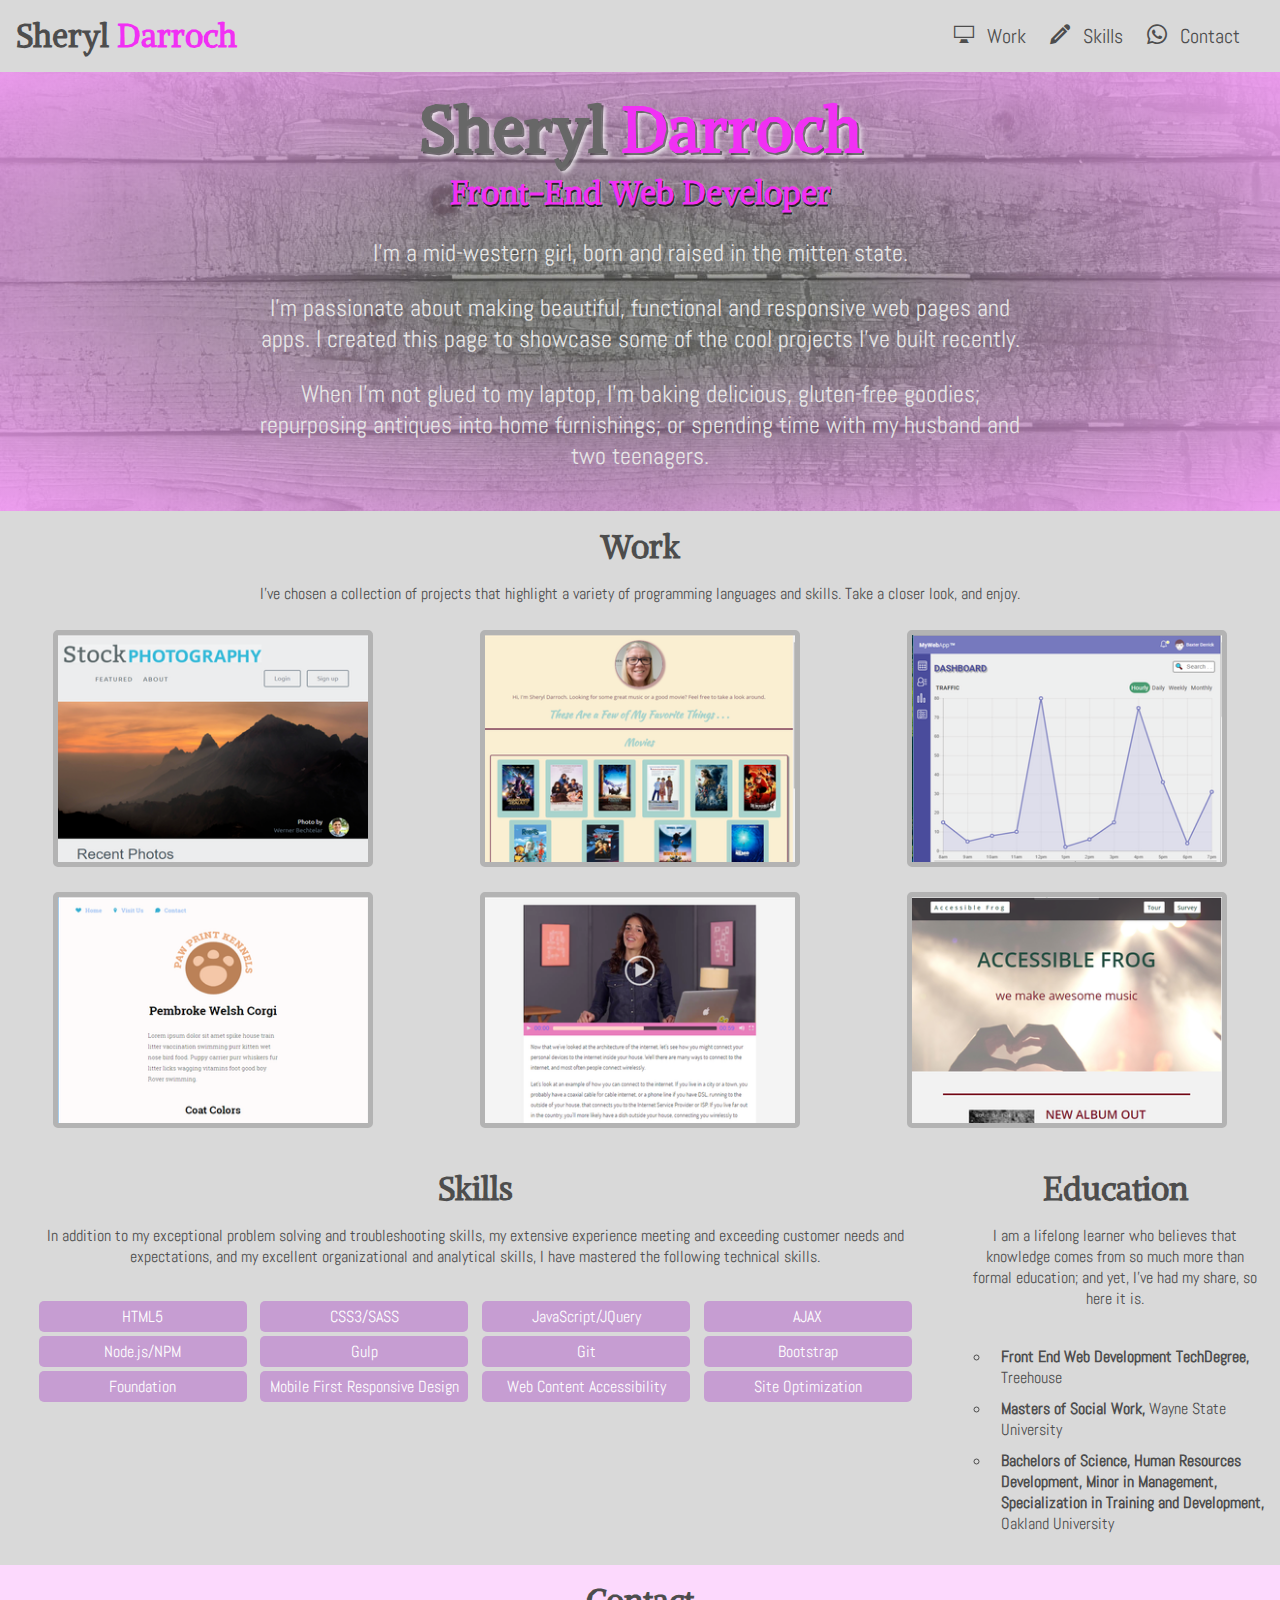
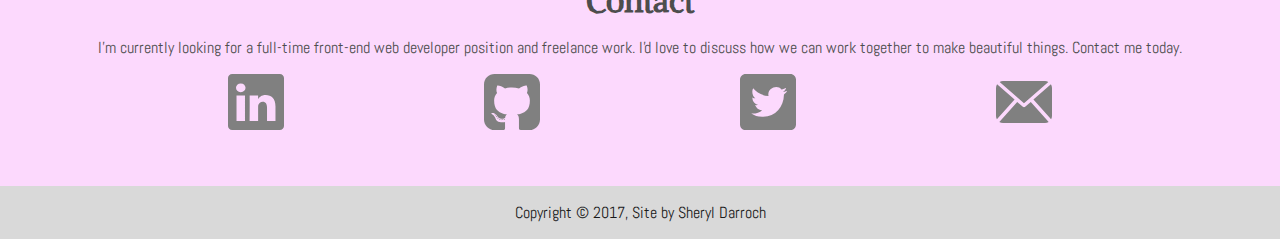
==== index.html @ 1d780e97 "initial commit" ====
<!DOCTYPE html>
<html lang="en">
	<head>
		<meta charset="UTF-8">
		<meta name="viewport" content="width=device-width, initial-scale=1, maximum-scale=1">
		<title>SherylDarroch | Portfolio</title>
		<link href="https://fonts.googleapis.com/css?family=Abel|Alike+Angular" rel="stylesheet">
		<link rel="stylesheet" href="css/application.css">
	</head>

	<body>
		<nav class="nav-main flex">
				<h1 class="logo">Sheryl <b>Darroch</b></h1>
				<div class="nav-icon" id="nav-icon">
					<div class="nav-icon-line"></div>
					<div class="nav-icon-line"></div>
					<div class="nav-icon-line"></div>
				</div>
				<ul class="nav-drop" id="nav-drop">
					<li>
						<span aria-hidden="true" data-icon="&#xe956;" class="icon icon-work"></span>
						<a href="#work">Work</a>
					</li>
					<li>
						<span aria-hidden="true" data-icon="&#xe905;" class="icon icon-skills"></span>		
						<a href="#skills">Skills</a>
					</li>
					<li>
						<span aria-hidden="true" data-icon="&#xea93;" class="icon icon-contact"></span>				
						<a href="#contact">Contact</a>
					</li>
				</ul>
				<ul class="nav-menu flex">
					<li>
						<span aria-hidden="true" data-icon="&#xe956;" class="icon icon-work"></span>
						<a href="#work">Work</a>
					</li>
					<li>
						<span aria-hidden="true" data-icon="&#xe905;" class="icon icon-skills"></span>		
						<a href="#skills">Skills</a>
					</li>
					<li>
						<span aria-hidden="true" data-icon="&#xea93;" class="icon icon-contact"></span>				
						<a href="#contact">Contact</a>
					</li>
				</ul>
		</nav>
	
		<div class="hero">
			<h1 class="logo logo-hero">Sheryl <b>Darroch</b></h1>
			<span>Front-End Web Developer</span>
			<div class="hero-desc">
				<p>I'm a mid-western girl, born and raised in the mitten state.</p>
				<p>I'm passionate about making beautiful, functional and responsive web pages and apps. I created this page to showcase some of the cool projects I've built recently.</p>
				<p>When I'm not glued to my laptop, I'm baking delicious, gluten-free goodies; repurposing antiques into home furnishings; or spending time with my husband and two teenagers.</p>
			</div>
			</div>
		
		<div class="container gallery">
			<h1 class="title" id="work">Work</h1>
			<span class="sub-heading">I've chosen a collection of projects that highlight a variety of programming languages and skills. Take a closer look, and enjoy.</span>
			<div class="gallery-grid flex">
				<div class="column">
					<img src="img/siteopt_sm.png" alt="Screen shot of site optimization web site">
					<div class="overlay" data-index="0">
						<h3>Site Optimization</h3>
						<span>HTML5, CSS3, JavaScript, JQuery, SASS, Node.js, GULP, Sprite Images, SVGs</span>
						<p>Learn more &#10095;</p>
					</div>
					<div class="overlay2">
						<span class="overlay-close">&times;</span>
						<h3 class="overlay-title">Site Optimization</h3>
						<p class="overlay-desc">Optimized an existing web site to improve its speed and performance. Reduced http requests from 44 to 17 and file size from over 3MB to less than 1MB, while maintaining the integrity of the design and functionality.</p>
						<a class="overlay-link" href="https://sheryldarroch.github.io/site-optimization/" target="_blank">See it in action &#10095;</a>
						<a class="overlay-link" href="https://github.com/sheryldarroch/site-optimization" target="_blank">Checkout the code &#10095;</a>
					</div>
				</div>
		
				<div class="column">
					<img src="img/apiproj_sm.png" alt="Screen shot of public API gallery web site">
					<div class="overlay" data-index="1">
						<h3>Gallery From Public APIs</h3>
						<span>HTML5, CSS3, JavaScript and JQuery, AJAX</span>
						<p>Learn more &#10095;</p>						
					</div>
					<div class="overlay2" id="APIOverlay">
						<span class="overlay-close">&times;</span>
						<h3 class="overlay-title">Gallery From Public APIs</h3>
						<p class="overlay-desc">Using JavaScript and JQuery programming and AJAX, created a gallery of information and images using two separate public APIs.</p>
						<a class="overlay-link" href="https://sheryldarroch.github.io/Public-API-Gallery-Project/" target="_blank">See it in action &#10095;</a>
						<a class="overlay-link" href="https://github.com/sheryldarroch/Public-API-Gallery-Project" target="_blank">Checkout the code &#10095;</a>
					</div>					
				</div>
		
				<div class="column">
					<img src="img/webapp_sm.png" alt="Screen shot of web app dashboard web site">
					<div class="overlay" data-index="2">
						<h3>Web App Dashboard</h3>
						<span>HTML5, CSS3, JavaScript, JQuery, SVGs, HTML Forms, LocalStorage</span>
						<p>Learn more &#10095;</p>							
					</div>	
					<div class="overlay2">
						<span class="overlay-close">&times;</span>
						<h3 class="overlay-title">Web App Dashboard</h3>
						<p class="overlay-desc">Took a mockup and created an interactive, responsive web app dashboard with JavaScript-driven charts and graphs. It also includes tables and other user interface components that promote interactivity and usability.</p>
						<a class="overlay-link" href="https://sheryldarroch.github.io/Web-App-Project/" target="_blank">See it in action &#10095;</a>
						<a class="overlay-link" href="https://github.com/sheryldarroch/Web-App-Project" target="_blank">Checkout the code &#10095;</a>
					</div>
					</div>
		
				<div class="column">
					<img src="img/svgsite_sm.png" alt="Screen shot of SVG graphics web site">
					<div class="overlay" data-index="3">
						<h3>SVG Graphics</h3>
						<span>HTML5, CSS3, SVGs</span>
						<p>Learn more &#10095;</p>							
					</div>
					<div class="overlay2">
						<span class="overlay-close">&times;</span>
						<h3 class="overlay-title">SVG Graphics</h3>
						<p class="overlay-desc">Modernized the UI of a web page by replacing images with SVG graphics. Styled SVGs to be responsive, changed their colors to compliment the content, and added CSS transitions to add animation.</p>
						<a class="overlay-link" href="https://sheryldarroch.github.io/SVG-Site-Update-Project/" target="_blank">See it in action &#10095;</a>
						<a class="overlay-link" href="https://github.com/sheryldarroch/SVG-Site-Update-Project" target="_blank">Checkout the code &#10095;</a>
					</div>
					</div>

				<div class="column">
					<img src="img/intvid_sm.png" alt="Screen shot of interactive video player web site">
					<div class="overlay" data-index="4">
						<h3>Interactive Video Player</h3>
						<span>HTML5, CSS3, JavaScript, HTML5 Video Player</span>
						<p>Learn more &#10095;</p>						
					</div>
					<div class="overlay2">
						<span class="overlay-close">&times;</span>
						<h3 class="overlay-title">Interactive Video Player</h3>
						<p class="overlay-desc">Built an interactive video play that synchronizes the video and the transcript. The transcript highlights as the video progresses; and when the user clicks on the transcript, the video switches to the corresponding time.</p>
						<a class="overlay-link" href="https://sheryldarroch.github.io/Interactive-Video-Player-Project/" target="_blank">See it in action &#10095;</a>
						<a class="overlay-link" href="https://github.com/sheryldarroch/Interactive-Video-Player-Project" target="_blank">Checkout the code &#10095;</a>
					</div>
					</div>
			
				<div class="column">
					<img src="img/access_sm.png" alt="Screen shot of accessiblity refactor web site">
					<div class="overlay" data-index="5">
						<h3>Accessibility Refactor</h3>
						<span>HTML5, CSS3, Web Content Accessibility Guidelines (WCAG) 2.0</span>
						<p>Learn more &#10095;</p>						
					</div>
					<div class="overlay2">
						<span class="overlay-close">&times;</span>
						<h3 class="overlay-title">Accessibility Refactor</h3>
						<p class="overlay-desc">Modified an existing website to improve the site's accessibility for users following WCAG 2.0 guidelines, including Aria Landmark Roles, color contrast, and tags/labels that optimize functionality for screen readers.</p>
						<a class="overlay-link" href="https://sheryldarroch.github.io/Accessibility-Refactor-Project/" target="_blank">See it in action &#10095;</a>
						<a class="overlay-link" href="https://github.com/sheryldarroch/Accessibility-Refactor-Project" target="_blank">Checkout the code &#10095;</a>
					</div>
					</div>
			</div>  <!-- end .gallery-grid -->
		</div> <!-- end .gallery -->
		
		<div class="details flex">
			<div class="container skills">
				<h1 class="title" id="skills">Skills</h1>
				<span class="sub-heading">In addition to my exceptional problem solving and troubleshooting skills, my extensive experience meeting and exceeding customer needs and expectations, and my excellent organizational and analytical skills, I have mastered the following technical skills.</span>
				<ul class="skills-list flex">
					<li>HTML5</li>
					<li>CSS3/SASS</li>
					<li>JavaScript/JQuery</li>
					<li>AJAX</li>
					<li>Node.js/NPM</li>
					<li>Gulp</li>
					<li>Git</li>
					<li>Bootstrap</li>
					<li>Foundation</li>
					<li>Mobile First Responsive Design</li>
					<li>Web Content Accessibility</li>
					<li>Site Optimization</li>
					</ul>
			</div>
			<div class="container education">
				<h1 class="title">Education</h1>
				<span class="sub-heading">I am a lifelong learner who believes that knowledge comes from so much more than formal education; and yet, I've had my share, so here it is.</span>
				<ul class="ed-list">
					<li><strong>Front End Web Development TechDegree,</strong> Treehouse</li>
					<li><strong>Masters of Social Work,</strong> Wayne State University</li>
					<li><strong>Bachelors of Science, Human Resources Development, Minor in Management, Specialization in Training and Development,</strong> Oakland University</li>
				</ul>
			</div>
		</div>
		<div class="container contact">
			<h1 class="title" id="contact">Contact</h1>
			<span class="sub-heading">I'm currently looking for a full-time front-end web developer position and freelance work. I'd love to discuss how we can work together to make beautiful things. Contact me today.</span>
			<ul class="contact-list flex">
					<li>
						<svg class="social-icon" xmlns="http://www.w3.org/2000/svg" xmlns:xlink="http://www.w3.org/1999/xlink" version="1.1" id="Capa_0" x="0px" y="0px" viewBox="0 0 430.117 430.118" style="enable-background:new 0 0 430.117 430.118;" xml:space="preserve">
							<g>
								<path id="LinkedIn__x28_alt_x29_" d="M398.355,0H31.782C14.229,0,0.002,13.793,0.002,30.817v368.471   c0,17.025,14.232,30.83,31.78,30.83h366.573c17.549,0,31.76-13.814,31.76-30.83V30.817C430.115,13.798,415.904,0,398.355,0z    M130.4,360.038H65.413V165.845H130.4V360.038z M97.913,139.315h-0.437c-21.793,0-35.92-14.904-35.92-33.563   c0-19.035,14.542-33.535,36.767-33.535c22.227,0,35.899,14.496,36.331,33.535C134.654,124.415,120.555,139.315,97.913,139.315z    M364.659,360.038h-64.966V256.138c0-26.107-9.413-43.921-32.907-43.921c-17.973,0-28.642,12.018-33.327,23.621   c-1.736,4.144-2.166,9.94-2.166,15.728v108.468h-64.954c0,0,0.85-175.979,0-194.192h64.964v27.531   c8.624-13.229,24.035-32.1,58.534-32.1c42.76,0,74.822,27.739,74.822,87.414V360.038z M230.883,193.99   c0.111-0.182,0.266-0.401,0.42-0.614v0.614H230.883z" fill="#808080"/>
							</g>
							<g>
							</g>
							<g>
							</g>
							<g>
							</g>
							<g>
							</g>
							<g>
							</g>
							<g>
							</g>
							<g>
							</g>
							<g>
							</g>
							<g>
							</g>
							<g>
							</g>
							<g>
							</g>
							<g>
							</g>
							<g>
							</g>
							<g>
							</g>
							<g>
							</g>
						</svg>
						<p class="social social-linkedin"><a href="http://linkedin.com/in/sheryl-darroch-18a90447/">linkedin.com/in/sheryl-darroch</a></p>
					</li>
					<li>
						<svg  class="social-icon" xmlns="http://www.w3.org/2000/svg" xmlns:xlink="http://www.w3.org/1999/xlink" version="1.1" id="Capa_1" x="0px" y="0px" viewBox="0 0 438.536 438.536" style="enable-background:new 0 0 438.536 438.536;" xml:space="preserve">
							<g>
								<g>
									<path d="M158.173,352.599c-3.049,0.568-4.381,1.999-3.999,4.281c0.38,2.283,2.093,3.046,5.138,2.283    c3.049-0.76,4.38-2.095,3.997-3.997C162.931,353.074,161.218,352.216,158.173,352.599z" fill="#808080"/>
									<path d="M141.898,354.885c-3.046,0-4.568,1.041-4.568,3.139c0,2.474,1.619,3.518,4.853,3.138c3.046,0,4.57-1.047,4.57-3.138    C146.753,355.553,145.134,354.502,141.898,354.885z" fill="#808080"/>
									<path d="M119.629,354.022c-0.76,2.095,0.478,3.519,3.711,4.284c2.855,1.137,4.664,0.568,5.424-1.714    c0.572-2.091-0.666-3.61-3.711-4.568C122.197,351.265,120.39,351.922,119.629,354.022z" fill="#808080"/>
									<path d="M414.41,24.123C398.326,8.042,378.964,0,356.309,0H82.225C59.577,0,40.208,8.042,24.123,24.123    C8.042,40.207,0,59.576,0,82.225v274.088c0,22.65,8.042,42.017,24.123,58.098c16.084,16.084,35.454,24.126,58.102,24.126h63.953    c4.184,0,7.327-0.144,9.42-0.424c2.092-0.288,4.184-1.526,6.279-3.717c2.096-2.187,3.14-5.376,3.14-9.562    c0-0.568-0.05-7.046-0.144-19.417c-0.097-12.375-0.144-22.176-0.144-29.41l-6.567,1.143c-4.187,0.76-9.469,1.095-15.846,0.999    c-6.374-0.096-12.99-0.76-19.841-1.998c-6.855-1.239-13.229-4.093-19.13-8.562c-5.898-4.477-10.085-10.328-12.56-17.559    l-2.856-6.571c-1.903-4.373-4.899-9.229-8.992-14.554c-4.093-5.332-8.232-8.949-12.419-10.852l-1.999-1.428    c-1.331-0.951-2.568-2.098-3.711-3.429c-1.141-1.335-1.997-2.669-2.568-3.997c-0.571-1.335-0.097-2.43,1.427-3.289    c1.524-0.855,4.281-1.279,8.28-1.279l5.708,0.855c3.808,0.76,8.516,3.042,14.134,6.851c5.614,3.806,10.229,8.754,13.846,14.843    c4.38,7.806,9.657,13.75,15.846,17.843c6.184,4.097,12.419,6.143,18.699,6.143s11.704-0.476,16.274-1.424    c4.565-0.954,8.848-2.385,12.847-4.288c1.713-12.751,6.377-22.559,13.988-29.41c-10.848-1.143-20.602-2.854-29.265-5.14    c-8.658-2.286-17.605-5.995-26.835-11.136c-9.234-5.14-16.894-11.512-22.985-19.13c-6.09-7.618-11.088-17.61-14.987-29.978    c-3.901-12.375-5.852-26.652-5.852-42.829c0-23.029,7.521-42.637,22.557-58.814c-7.044-17.32-6.379-36.732,1.997-58.242    c5.52-1.714,13.706-0.428,24.554,3.855c10.85,4.286,18.794,7.951,23.84,10.992c5.046,3.042,9.089,5.614,12.135,7.71    c17.705-4.949,35.976-7.423,54.818-7.423c18.841,0,37.115,2.474,54.821,7.423l10.849-6.852c7.426-4.57,16.18-8.757,26.269-12.562    c10.088-3.806,17.795-4.854,23.127-3.14c8.562,21.51,9.328,40.922,2.279,58.241c15.036,16.179,22.559,35.786,22.559,58.815    c0,16.18-1.951,30.505-5.852,42.969c-3.898,12.467-8.939,22.463-15.13,29.981c-6.184,7.519-13.894,13.843-23.124,18.986    c-9.232,5.137-18.178,8.853-26.84,11.132c-8.661,2.286-18.414,4.004-29.263,5.147c9.891,8.562,14.839,22.072,14.839,40.538v68.238    c0,3.237,0.472,5.852,1.424,7.851c0.958,1.998,2.478,3.374,4.571,4.141c2.102,0.76,3.949,1.235,5.571,1.424    c1.622,0.191,3.949,0.287,6.995,0.287h63.953c22.648,0,42.018-8.042,58.095-24.126c16.084-16.084,24.126-35.454,24.126-58.102    V82.225C438.533,59.576,430.491,40.204,414.41,24.123z" fill="#808080"/>
									<path d="M86.793,319.195c-1.331,0.948-1.141,2.471,0.572,4.565c1.906,1.902,3.427,2.189,4.57,0.855    c1.331-0.948,1.141-2.471-0.575-4.569C89.458,318.336,87.936,318.049,86.793,319.195z" fill="#808080"/>
									<path d="M77.374,312.057c-0.57,1.335,0.096,2.478,1.999,3.426c1.521,0.955,2.762,0.767,3.711-0.568    c0.57-1.335-0.096-2.478-1.999-3.433C79.182,310.91,77.945,311.102,77.374,312.057z" fill="#808080"/>
									<path d="M95.646,330.331c-1.715,0.948-1.715,2.666,0,5.137c1.713,2.478,3.328,3.142,4.853,1.998c1.714-1.334,1.714-3.142,0-5.427    C98.978,329.571,97.359,328.993,95.646,330.331z" fill="#808080"/>
									<path d="M105.641,343.174c-1.714,1.526-1.336,3.327,1.142,5.428c2.281,2.279,4.185,2.566,5.708,0.849    c1.524-1.519,1.143-3.326-1.142-5.42C109.068,341.751,107.164,341.463,105.641,343.174z" fill="#808080"/>
								</g>
							</g>
							<g>
							</g>
							<g>
							</g>
							<g>
							</g>
							<g>
							</g>
							<g>
							</g>
							<g>
							</g>
							<g>
							</g>
							<g>
							</g>
							<g>
							</g>
							<g>
							</g>
							<g>
							</g>
							<g>
							</g>
							<g>
							</g>
							<g>
							</g>
							<g>
							</g>
						</svg>
						<p class="social social-github"><a href="http://github.com/sheryldarroch">github.com/sheryldarroch</a></p>
					</li>
					<li>
						<svg class="social-icon" xmlns="http://www.w3.org/2000/svg" xmlns:xlink="http://www.w3.org/1999/xlink" version="1.1" id="Capa_2" x="0px" y="0px" viewBox="0 0 510 510" style="enable-background:new 0 0 510 510;" xml:space="preserve">
							<g>
								<g id="post-twitter">
									<path d="M459,0H51C22.95,0,0,22.95,0,51v408c0,28.05,22.95,51,51,51h408c28.05,0,51-22.95,51-51V51C510,22.95,487.05,0,459,0z     M400.35,186.15c-2.55,117.3-76.5,198.9-188.7,204C165.75,392.7,132.6,377.4,102,359.55c33.15,5.101,76.5-7.649,99.45-28.05    c-33.15-2.55-53.55-20.4-63.75-48.45c10.2,2.55,20.4,0,28.05,0c-30.6-10.2-51-28.05-53.55-68.85c7.65,5.1,17.85,7.65,28.05,7.65    c-22.95-12.75-38.25-61.2-20.4-91.8c33.15,35.7,73.95,66.3,140.25,71.4c-17.85-71.4,79.051-109.65,117.301-61.2    c17.85-2.55,30.6-10.2,43.35-15.3c-5.1,17.85-15.3,28.05-28.05,38.25c12.75-2.55,25.5-5.1,35.7-10.2    C425.85,165.75,413.1,175.95,400.35,186.15z" fill="#808080"/>
								</g>
							</g>
							<g>
							</g>
							<g>
							</g>
							<g>
							</g>
							<g>
							</g>
							<g>
							</g>
							<g>
							</g>
							<g>
							</g>
							<g>
							</g>
							<g>
							</g>
							<g>
							</g>
							<g>
							</g>
							<g>
							</g>
							<g>
							</g>
							<g>
							</g>
							<g>
							</g>
						</svg>
						<p class="social social-twitter"><a href="http://twitter.com/@sheryldarroch">@sheryldarroch</a></p>
					<li>
						<svg class="social-icon" xmlns="http://www.w3.org/2000/svg" xmlns:xlink="http://www.w3.org/1999/xlink" version="1.1" id="Capa_3" x="0px" y="0px" viewBox="0 0 485.211 485.211" style="enable-background:new 0 0 485.211 485.211;" xml:space="preserve">
							<g>
								<path d="M485.211,363.906c0,10.637-2.992,20.498-7.785,29.174L324.225,221.67l151.54-132.584   c5.895,9.355,9.446,20.344,9.446,32.219V363.906z M242.606,252.793l210.863-184.5c-8.653-4.737-18.397-7.642-28.908-7.642H60.651   c-10.524,0-20.271,2.905-28.889,7.642L242.606,252.793z M301.393,241.631l-48.809,42.734c-2.855,2.487-6.41,3.729-9.978,3.729   c-3.57,0-7.125-1.242-9.98-3.729l-48.82-42.736L28.667,415.23c9.299,5.834,20.197,9.329,31.983,9.329h363.911   c11.784,0,22.687-3.495,31.983-9.329L301.393,241.631z M9.448,89.085C3.554,98.44,0,109.429,0,121.305v242.602   c0,10.637,2.978,20.498,7.789,29.174l153.183-171.44L9.448,89.085z" fill="#808080"/>
							</g>
							<g>
							</g>
							<g>
							</g>
							<g>
							</g>
							<g>
							</g>
							<g>
							</g>
							<g>
							</g>
							<g>
							</g>
							<g>
							</g>
							<g>
							</g>
							<g>
							</g>
							<g>
							</g>
							<g>
							</g>
							<g>
							</g>
							<g>
							</g>
							<g>
							</g>
						</svg>
						<p id ="social-email" class="social social-email">Send me an email!</p>
					</li>
				</ul>
		</div>
		<div class="email-modal">
			<form action="https://formspree.io/sheryld1028@gmail.com" method="post" class="email-form" id="email-form">
				<span id="form-close">&times;</span>
				<fieldset>
					<label for="name">Name</label>
					<input type="text" id="name" name="user_name" required>
				</fieldset>
				<fieldset>
					<label for="mail">Email</label>
					<input type="email" id="mail" name="user_mail" required>
				</fieldset>
				<fieldset>
					<label for="phone">Phone</label>
					<input type="tel" id="phone" name="user_phone">
				</fieldset>
				<fieldset>
					<label for="msg">Message</label>
					<textarea id="msg" name="user_msg" required></textarea>
				</fieldset>
				<button type="submit" value="Submit">Send Me Your Email</button>
			</form>
		</div>
		<footer class="footer">
			<span>Copyright &#xa9; 2017, Site by Sheryl Darroch</span>
		</footer>
	
	<script src="js/app.js"></script>
	</body>
</html>
---- css/application.css ----
/*! normalize.css v1.1.0 | MIT License | git.io/normalize */
/* ==========================================================================
   HTML5 display definitions
   ========================================================================== */
/**
 * Correct `block` display not defined in IE 6/7/8/9 and Firefox 3.
 */
article,
aside,
details,
figcaption,
figure,
footer,
header,
hgroup,
main,
nav,
section,
summary {
  display: block; }

/**
 * Correct `inline-block` display not defined in IE 6/7/8/9 and Firefox 3.
 */
audio,
canvas,
video {
  display: inline-block; }

/**
 * Prevent modern browsers from displaying `audio` without controls.
 * Remove excess height in iOS 5 devices.
 */
audio:not([controls]) {
  display: none;
  height: 0; }

/**
 * Address styling not present in IE 7/8/9, Firefox 3, and Safari 4.
 * Known issue: no IE 6 support.
 */
[hidden] {
  display: none; }

/* ==========================================================================
   Base
   ========================================================================== */
/**
 * 1. Correct text resizing oddly in IE 6/7 when body `font-size` is set using
 *    `em` units.
 * 2. Prevent iOS text size adjust after orientation change, without disabling
 *    user zoom.
 */
html {
  font-size: 100%;
  /* 1 */
  -webkit-text-size-adjust: 100%;
  /* 2 */
  -ms-text-size-adjust: 100%;
  /* 2 */ }

/**
 * Address `font-family` inconsistency between `textarea` and other form
 * elements.
 */
html,
button,
input,
select,
textarea {
  font-family: sans-serif; }

/**
 * Address margins handled incorrectly in IE 6/7.
 */
body {
  margin: 0; }

/* ==========================================================================
   Links
   ========================================================================== */
/**
 * Address `outline` inconsistency between Chrome and other browsers.
 */
a:focus {
  outline: thin dotted; }

/**
 * Improve readability when focused and also mouse hovered in all browsers.
 */
a:active,
a:hover {
  outline: 0; }

/* ==========================================================================
   Typography
   ========================================================================== */
/**
 * Address font sizes and margins set differently in IE 6/7.
 * Address font sizes within `section` and `article` in Firefox 4+, Safari 5,
 * and Chrome.
 */
h1 {
  font-size: 2em;
  margin: 0.67em 0; }

h2 {
  font-size: 1.5em;
  margin: 0.83em 0; }

h3 {
  font-size: 1.17em;
  margin: 1em 0; }

h4 {
  font-size: 1em;
  margin: 1.33em 0; }

h5 {
  font-size: 0.83em;
  margin: 1.67em 0; }

h6 {
  font-size: 0.67em;
  margin: 2.33em 0; }

/**
 * Address styling not present in IE 7/8/9, Safari 5, and Chrome.
 */
abbr[title] {
  border-bottom: 1px dotted; }

/**
 * Address style set to `bolder` in Firefox 3+, Safari 4/5, and Chrome.
 */
b,
strong {
  font-weight: bold; }

blockquote {
  margin: 1em 40px; }

/**
 * Address styling not present in Safari 5 and Chrome.
 */
dfn {
  font-style: italic; }

/**
 * Address differences between Firefox and other browsers.
 * Known issue: no IE 6/7 normalization.
 */
hr {
  -moz-box-sizing: content-box;
  box-sizing: content-box;
  height: 0; }

/**
 * Address styling not present in IE 6/7/8/9.
 */
mark {
  background: #ff0;
  color: #000; }

/**
 * Address margins set differently in IE 6/7.
 */
p,
pre {
  margin: 1em 0; }

/**
 * Correct font family set oddly in IE 6, Safari 4/5, and Chrome.
 */
code,
kbd,
pre,
samp {
  font-family: monospace, serif;
  _font-family: 'courier new', monospace;
  font-size: 1em; }

/**
 * Improve readability of pre-formatted text in all browsers.
 */
pre {
  white-space: pre;
  white-space: pre-wrap;
  word-wrap: break-word; }

/**
 * Address CSS quotes not supported in IE 6/7.
 */
q {
  quotes: none; }

/**
 * Address `quotes` property not supported in Safari 4.
 */
q:before,
q:after {
  content: '';
  content: none; }

/**
 * Address inconsistent and variable font size in all browsers.
 */
small {
  font-size: 80%; }

/**
 * Prevent `sub` and `sup` affecting `line-height` in all browsers.
 */
sub,
sup {
  font-size: 75%;
  line-height: 0;
  position: relative;
  vertical-align: baseline; }

sup {
  top: -0.5em; }

sub {
  bottom: -0.25em; }

/* ==========================================================================
   Lists
   ========================================================================== */
/**
 * Address margins set differently in IE 6/7.
 */
dl,
menu,
ol,
ul {
  margin: 1em 0; }

dd {
  margin: 0 0 0 40px; }

/**
 * Address paddings set differently in IE 6/7.
 */
menu,
ol,
ul {
  padding: 0 0 0 40px; }

/**
 * Correct list images handled incorrectly in IE 7.
 */
nav ul,
nav ol {
  list-style: none;
  list-style-image: none; }

/* ==========================================================================
   Embedded content
   ========================================================================== */
/**
 * 1. Remove border when inside `a` element in IE 6/7/8/9 and Firefox 3.
 * 2. Improve image quality when scaled in IE 7.
 */
img {
  border: 0;
  /* 1 */
  -ms-interpolation-mode: bicubic;
  /* 2 */ }

/**
 * Correct overflow displayed oddly in IE 9.
 */
svg:not(:root) {
  overflow: hidden; }

/* ==========================================================================
   Figures
   ========================================================================== */
/**
 * Address margin not present in IE 6/7/8/9, Safari 5, and Opera 11.
 */
figure {
  margin: 0; }

/* ==========================================================================
   Forms
   ========================================================================== */
/**
 * Correct margin displayed oddly in IE 6/7.
 */
form {
  margin: 0; }

/**
 * Define consistent border, margin, and padding.
 */
fieldset {
  border: 1px solid #c0c0c0;
  margin: 0 2px;
  padding: 0.35em 0.625em 0.75em; }

/**
 * 1. Correct color not being inherited in IE 6/7/8/9.
 * 2. Correct text not wrapping in Firefox 3.
 * 3. Correct alignment displayed oddly in IE 6/7.
 */
legend {
  border: 0;
  /* 1 */
  padding: 0;
  white-space: normal; }

/**
 * 1. Correct font size not being inherited in all browsers.
 * 2. Address margins set differently in IE 6/7, Firefox 3+, Safari 5,
 *    and Chrome.
 * 3. Improve appearance and consistency in all browsers.
 */
button,
input,
select,
textarea {
  font-size: 100%;
  /* 1 */
  margin: 0;
  /* 2 */
  vertical-align: baseline; }

/**
 * Address Firefox 3+ setting `line-height` on `input` using `!important` in
 * the UA stylesheet.
 */
button,
input {
  line-height: normal; }

/**
 * Address inconsistent `text-transform` inheritance for `button` and `select`.
 * All other form control elements do not inherit `text-transform` values.
 * Correct `button` style inheritance in Chrome, Safari 5+, and IE 6+.
 * Correct `select` style inheritance in Firefox 4+ and Opera.
 */
button,
select {
  text-transform: none; }

/**
 * 1. Avoid the WebKit bug in Android 4.0.* where (2) destroys native `audio`
 *    and `video` controls.
 * 2. Correct inability to style clickable `input` types in iOS.
 * 3. Improve usability and consistency of cursor style between image-type
 *    `input` and others.
 * 4. Remove inner spacing in IE 7 without affecting normal text inputs.
 *    Known issue: inner spacing remains in IE 6.
 */
button,
html input[type="button"],
input[type="reset"],
input[type="submit"] {
  -webkit-appearance: button;
  /* 2 */
  cursor: pointer; }

/**
 * Re-set default cursor for disabled elements.
 */
button[disabled],
html input[disabled] {
  cursor: default; }

/**
 * 1. Address box sizing set to content-box in IE 8/9.
 * 2. Remove excess padding in IE 8/9.
 * 3. Remove excess padding in IE 7.
 *    Known issue: excess padding remains in IE 6.
 */
input[type="checkbox"],
input[type="radio"] {
  box-sizing: border-box;
  /* 1 */
  padding: 0; }

/**
 * 1. Address `appearance` set to `searchfield` in Safari 5 and Chrome.
 * 2. Address `box-sizing` set to `border-box` in Safari 5 and Chrome
 *    (include `-moz` to future-proof).
 */
input[type="search"] {
  -webkit-appearance: textfield;
  /* 1 */
  -moz-box-sizing: content-box;
  -webkit-box-sizing: content-box;
  /* 2 */
  box-sizing: content-box; }

/**
 * Remove inner padding and search cancel button in Safari 5 and Chrome
 * on OS X.
 */
input[type="search"]::-webkit-search-cancel-button,
input[type="search"]::-webkit-search-decoration {
  -webkit-appearance: none; }

/**
 * Remove inner padding and border in Firefox 3+.
 */
button::-moz-focus-inner,
input::-moz-focus-inner {
  border: 0;
  padding: 0; }

/**
 * 1. Remove default vertical scrollbar in IE 6/7/8/9.
 * 2. Improve readability and alignment in all browsers.
 */
textarea {
  overflow: auto;
  /* 1 */
  vertical-align: top;
  /* 2 */ }

/* ==========================================================================
   Tables
   ========================================================================== */
/**
 * Remove most spacing between table cells.
 */
table {
  border-collapse: collapse;
  border-spacing: 0; }

/*============== Font Variables =======================*/
/*============== Color Variables =======================*/
/*============== Media Queries Variables =======================*/
/*========================== Mixins ==========================*/
/*========================== Media Query Mixin ==========================*/
/*================= Base Styles ================*/
* {
  box-sizing: border-box; }

*:focus {
  outline: none; }

body {
  margin: 0;
  padding: 0;
  font-family: "Abel", "sans-serif";
  color: #4d4d4d;
  background-color: #d9d9d9; }

.flex {
  display: flex;
  align-items: center; }

.container {
  margin: 0;
  padding-bottom: 0.625rem; }

h1,
h3 {
  font-family: "Alike Angular", "serif"; }

.title {
  margin: 0;
  padding: 1rem; }
  @media screen and (min-width: 1024px) {
    .title {
      text-align: center; } }

.sub-heading {
  display: block;
  text-align: center;
  padding: 0 1rem 1rem; }

a {
  text-decoration: none;
  color: #4d4d4d;
  outline: none; }

/*================= Icons ================*/
@font-face {
  font-family: 'icomoon';
  src: url("../fonts/icomoon.eot?6zgb95");
  src: url("../fonts/icomoon.eot?6zgb95#iefix") format("embedded-opentype"), url("../fonts/icomoon.ttf?6zgb95") format("truetype"), url("../fonts/icomoon.woff?6zgb95") format("woff"), url("../fonts/icomoon.svg?6zgb95#icomoon") format("svg");
  font-weight: normal;
  font-style: normal; }
[data-icon]:before {
  font-family: 'icomoon';
  content: attr(data-icon);
  speak: none;
  font-weight: normal;
  font-variant: normal;
  text-transform: none;
  line-height: 1;
  -webkit-font-smoothing: antialiased; }

/*================= Navigation Styles ===================*/
.nav-main {
  background: #d9d9d9;
  margin: 0;
  padding: 0 1rem;
  width: 100%;
  flex-direction: row;
  justify-content: space-between; }
  @media screen and (min-width: 768px) {
    .nav-main {
      position: fixed;
      top: 0;
      left: 0;
      z-index: 100; } }

.logo {
  font-size: 1.5rem;
  margin: 0;
  padding: 1rem 0; }
  @media screen and (min-width: 768px) {
    .logo {
      font-size: 2rem; } }
  .logo b {
    color: #f130f4; }

.nav-icon {
  cursor: pointer; }
  @media screen and (min-width: 768px) {
    .nav-icon {
      display: none; } }
  .nav-icon .nav-icon-line {
    content: '';
    width: 1.5rem;
    height: 0.25em;
    background-color: #4d4d4d;
    margin: 0.25rem 0; }

.nav-drop {
  position: absolute;
  top: 2.75rem;
  right: 0rem;
  list-style-position: inside;
  padding: 1rem;
  border-radius: 0 0 0.5rem 0.5rem;
  background-color: #d9d9d9; }
  .nav-drop li {
    padding: 0.5rem 0; }

.nav-menu {
  display: none; }
  @media screen and (min-width: 768px) {
    .nav-menu {
      display: flex;
      flex-direction: row;
      justify-content: space-around; } }
  .nav-menu li {
    font-size: 1.25rem; }
    .nav-menu li a {
      padding: 0.5rem;
      margin-right: 1rem; }

.nav-drop li:hover a,
.nav-menu li:hover a {
  color: #fff;
  font-size: 1.5rem;
  transition: all .5s ease-in-out; }

/*================== Hero Styles ====================*/
.hero {
  text-align: center;
  background-color: #fcd9fd;
  background: radial-gradient(ellipse at center, rgba(128, 128, 128, 0.4) 20%, rgba(248, 158, 250, 0.9)), url("../img/wood-bg-tny.jpg") center center no-repeat;
  background-size: cover; }
  @media screen and (min-width: 768px) {
    .hero {
      margin-top: 4.5rem; } }
  .hero span {
    font-family: "Alike Angular", "serif";
    font-size: 1.5rem;
    font-weight: bold;
    color: #f130f4;
    text-shadow: 0.1rem 0.1rem rgba(0, 0, 0, 0.8), 0.15rem 0.15rem 0.15rem rgba(195, 195, 195, 0.8); }
    @media screen and (min-width: 768px) {
      .hero span {
        font-size: 2rem; } }

.logo-hero {
  font-size: 2.25rem;
  color: #676767;
  text-shadow: 0.125rem 0.125rem rgba(0, 0, 0, 0.5), 0.25rem 0.25rem 0.25rem rgba(255, 255, 255, 0.8);
  margin-bottom: 0;
  padding-bottom: 0.313rem; }
  @media screen and (min-width: 768px) {
    .logo-hero {
      font-size: 4rem; } }

.hero-desc {
  width: 80%;
  margin: 0 auto;
  padding-bottom: 1rem;
  color: #e6e6e6; }
  @media screen and (min-width: 768px) {
    .hero-desc {
      font-size: 1.5rem; } }
  @media screen and (min-width: 1024px) {
    .hero-desc {
      width: 60%; } }
  .hero-desc p:nth-of-type(3) {
    display: none; }
    @media screen and (min-width: 768px) {
      .hero-desc p:nth-of-type(3) {
        display: block; } }

/*================== Gallery Styles ====================*/
.overlay, .overlay2 {
  position: absolute;
  top: 0.313rem;
  left: 0.313rem;
  background-color: rgba(80, 80, 80, 0.8);
  color: #dac0e2;
  text-align: center;
  padding: 1rem;
  border-radius: 0.313rem;
  width: 16.25rem;
  height: 12.5rem;
  z-index: 10;
  opacity: 0;
  transition: opacity .5s; }
  @media screen and (min-width: 1024px) {
    .overlay, .overlay2 {
      width: 20.25rem;
      height: 15.625rem; } }

.overlay p, .overlay2 a, .email-form button {
  padding: 0.25rem;
  margin: 0.625rem;
  font-size: 0.9rem;
  background-color: #fcd9fd;
  color: #4d4d4d;
  box-shadow: inset 0 0 0.313rem 0.125rem #b3b3b3;
  border: solid 0.125rem #9a9a9a;
  border-radius: 0.313rem; }
  @media screen and (min-width: 1024px) {
    .overlay p, .overlay2 a, .email-form button {
      padding: 0.5rem;
      margin: 1.5rem;
      font-size: 1rem; } }

.gallery {
  position: relative; }

.gallery-grid {
  flex-flow: row wrap;
  justify-content: space-around; }

.column {
  position: relative; }
  .column img {
    width: 16rem;
    text-align: center;
    margin: 0.625rem;
    border-radius: 0.313rem;
    border: solid 0.313rem #b3b3b3; }
    @media screen and (min-width: 1024px) {
      .column img {
        width: 20rem; } }

.overlay h3 {
  padding: 1rem;
  margin: 0;
  font-size: 1.25rem; }
  @media screen and (min-width: 1024px) {
    .overlay h3 {
      margin: 1rem; } }
.overlay span {
  display: block;
  font-size: 1rem; }
.overlay p {
  display: inline-block;
  cursor: pointer; }

.overlay:hover {
  opacity: 1; }

.overlay2 {
  background-color: #fcd9fd;
  color: #1a1a1a;
  z-index: 20;
  transform: translatey(-2000px);
  padding: 0.5rem;
  box-shadow: 0.313rem 0.313rem 0.313rem rgba(0, 0, 0, 0.5), 0.625rem 0.625rem 0.625rem rgba(0, 0, 0, 0.4);
  transition: all 0.7s cubic-bezier(0.68, -0.25, 0.265, 1.25); }
  @media screen and (min-width: 1024px) {
    .overlay2 {
      padding: 1rem; } }
  .overlay2 .overlay-close {
    position: absolute;
    top: 0.125rem;
    right: 0.5rem;
    font-size: 1.5rem;
    cursor: pointer; }
  .overlay2 h3 {
    padding: 0;
    margin: 0;
    font-size: 1.25rem; }
    @media screen and (min-width: 1024px) {
      .overlay2 h3 {
        margin: 0.5rem; } }
  .overlay2 p {
    padding: 0.625rem;
    margin: 0;
    font-size: 0.9rem; }
    @media screen and (min-width: 1024px) {
      .overlay2 p {
        font-size: 1rem;
        margin-bottom: 0.5rem; } }
  .overlay2 a {
    margin: 0.125rem;
    background-color: #676767;
    color: #f679f8;
    box-shadow: inset 0 0 0.313rem 0.125rem #e6e6e6;
    border-color: #676767;
    cursor: pointer; }
    @media screen and (min-width: 1024px) {
      .overlay2 a {
        margin: 0.25rem; } }

#APIOverlay {
  padding: 1.25rem 0.5rem  0.5rem; }

/*================== Skills Styles ====================*/
.details {
  flex-direction: column;
  justify-content: space-around; }
  @media screen and (min-width: 768px) {
    .details {
      flex-direction: row;
      align-items: stretch; } }

@media screen and (min-width: 768px) {
  .skills {
    flex-grow: 1; } }
@media screen and (min-width: 1024px) {
  .skills {
    flex-grow: 2; } }

.skills-list {
  list-style: none;
  list-style-position: inside;
  margin: 1rem;
  padding: 0;
  flex-flow: column wrap;
  justify-content: space-between; }
  @media screen and (min-width: 768px) {
    .skills-list {
      flex-direction: row;
      justify-content: space-around;
      margin: 1rem 2rem; } }
  .skills-list li {
    padding: 0.313rem;
    margin: 0.125rem;
    background-color: #f679f8;
    color: #fff;
    border-radius: 0.313rem;
    width: 13rem;
    text-align: center; }
    @media screen and (min-width: 768px) {
      .skills-list li {
        background-color: #c69dd2; } }
  .skills-list li:nth-of-type(odd) {
    background-color: #c69dd2; }

/*================== Contact Styles ====================*/
fieldset input[type="text"], fieldset input[type="email"], fieldset input[type="tel"], fieldset textarea {
  margin: 0;
  width: 100%;
  border: none;
  border-radius: 0.313rem;
  height: 2rem; }

fieldset input[type="text"]:focus, fieldset input[type="email"]:focus, fieldset input[type="tel"]:focus, fieldset textarea:focus {
  border-bottom: solid 0.25rem #f679f8; }

.contact {
  background-color: #fcd9fd;
  padding-bottom: 0; }

.contact-list {
  list-style: none;
  list-style-position: inside;
  margin: 0;
  padding: 0;
  flex-direction: column;
  text-align: center; }
  @media screen and (min-width: 768px) {
    .contact-list {
      flex-direction: row;
      margin: 0; } }
  @media screen and (min-width: 1024px) {
    .contact-list {
      width: 80%;
      margin: 0 auto; } }
  .contact-list li {
    width: 15rem;
    margin: 0; }
    @media screen and (min-width: 1024px) {
      .contact-list li {
        width: 20rem;
        margin: 0; } }

.contact-list li .social-icon {
  width: 2.5rem; }
  @media screen and (min-width: 768px) {
    .contact-list li .social-icon {
      width: 3.5rem; } }

.social {
  margin-top: 0.313rem; }
  @media screen and (min-width: 768px) {
    .social {
      font-size: 1.25rem; } }

.social-linkedin,
.social-github,
.social-twitter,
.social-email {
  transform: translatex(-2000px);
  opacity: 0;
  transition: all 0.7s cubic-bezier(0.68, -0.25, 0.265, 1.25); }

.social-email {
  cursor: pointer; }

.contact-list li:hover .social-linkedin,
.contact-list li:hover .social-github,
.contact-list li:hover .social-twitter,
.contact-list li:hover .social-email {
  transform: translatex(0);
  opacity: 1; }

.email-modal {
  position: relative; }

.email-form {
  display: none;
  position: absolute;
  bottom: -2rem;
  width: 80%;
  left: 10%;
  padding: 0.625rem;
  background-color: #d9d9d9;
  border-radius: 0.313rem;
  border: solid 0.125rem #808080;
  box-shadow: 0.313rem 0.313rem 0.313rem rgba(0, 0, 0, 0.5), 0.625rem 0.625rem 0.625rem rgba(0, 0, 0, 0.4); }
  @media screen and (min-width: 768px) {
    .email-form {
      width: 60%;
      left: 20%;
      padding: 1rem; } }
  .email-form span {
    font-size: 1.5rem;
    position: absolute;
    top: 0.313rem;
    right: 0.625rem;
    cursor: pointer; }
  .email-form button {
    display: block;
    margin: 0.625rem auto; }

fieldset {
  border: none; }
  fieldset label {
    margin-top: 0.313rem;
    margin-bottom: 0.625rem;
    display: block; }
  fieldset input[type="text"] {
    background-color: #fef2fe; }
  fieldset input[type="email"] {
    background-color: #fef2fe; }
  fieldset input[type="tel"] {
    background-color: #fef2fe; }
  fieldset textarea {
    background-color: #fef2fe;
    height: 5rem; }

/*================== Education Styles ====================*/
.ed-list li {
  padding: 0.313rem 0.625rem;
  list-style-type: circle; }

/*================== Footer Styles ====================*/
.footer {
  color: #1a1a1a;
  text-align: center;
  padding: 1rem 0; }

/*# sourceMappingURL=application.css.map */
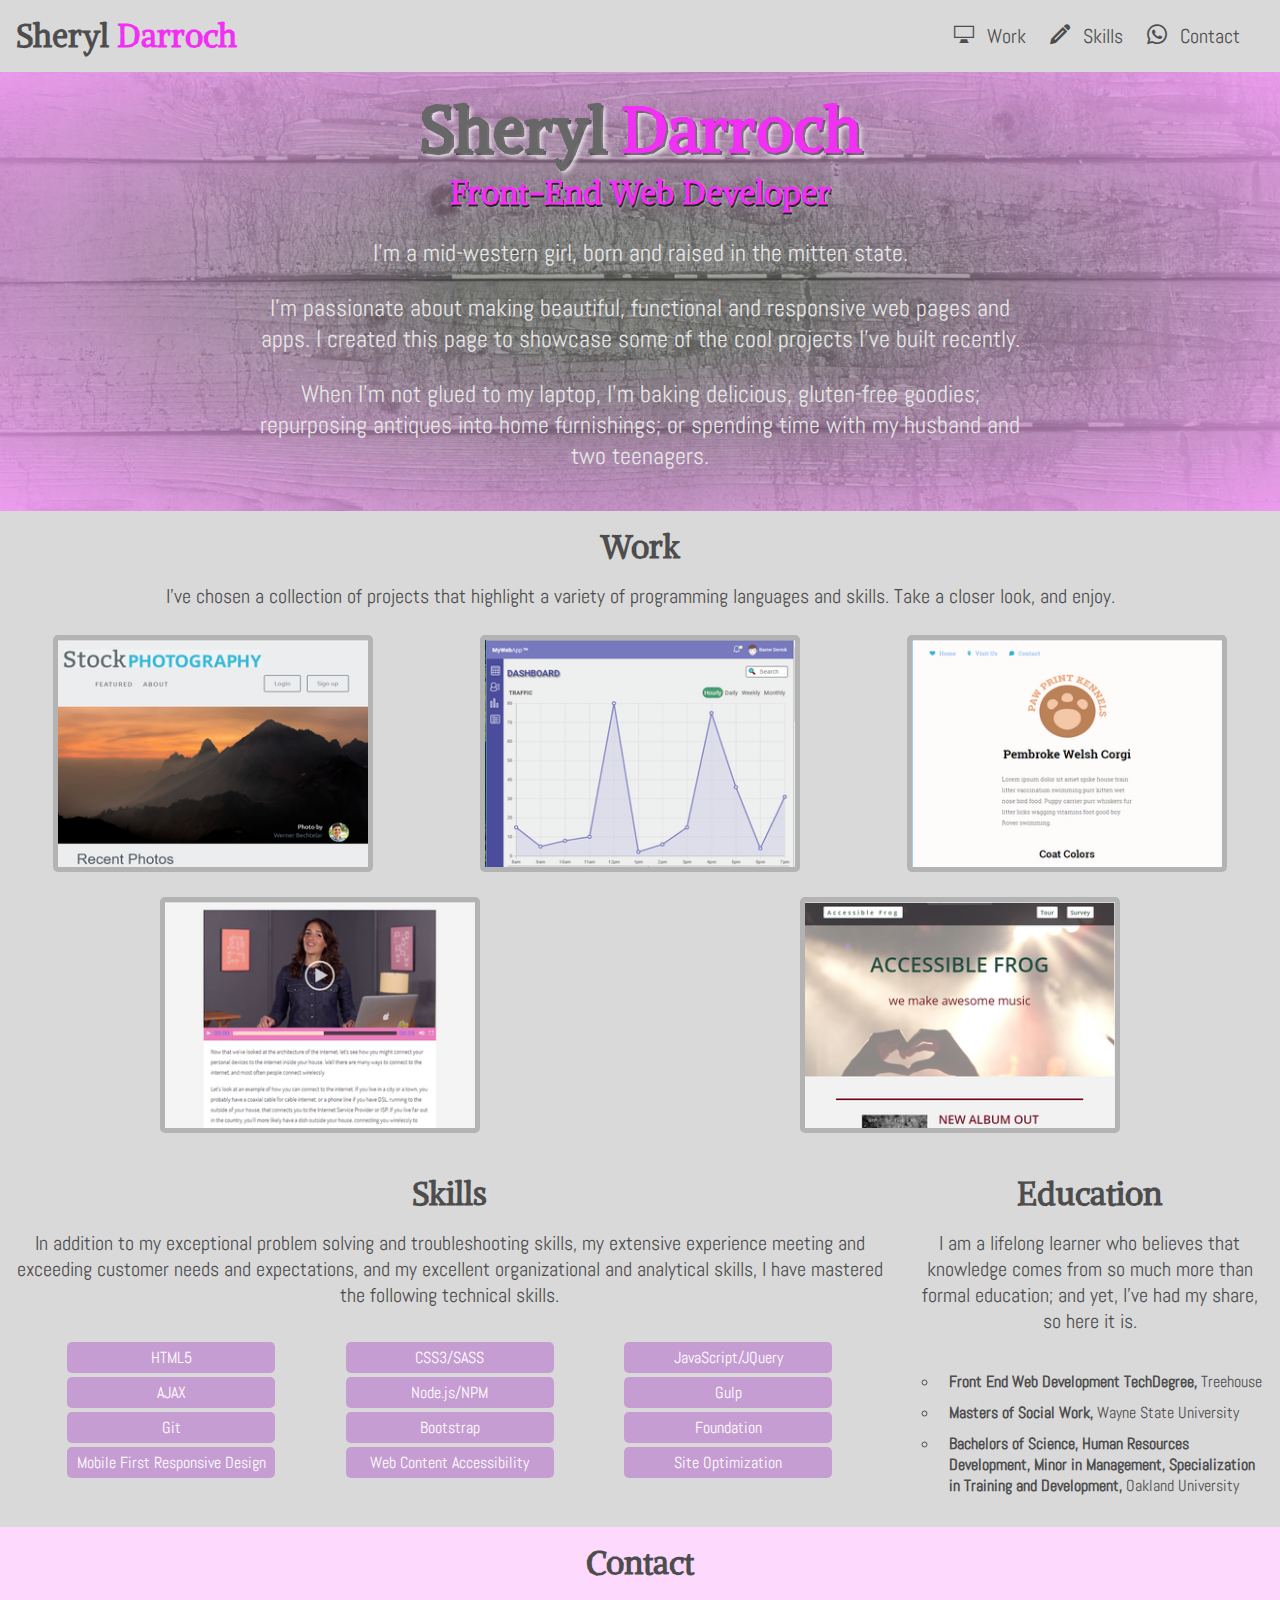
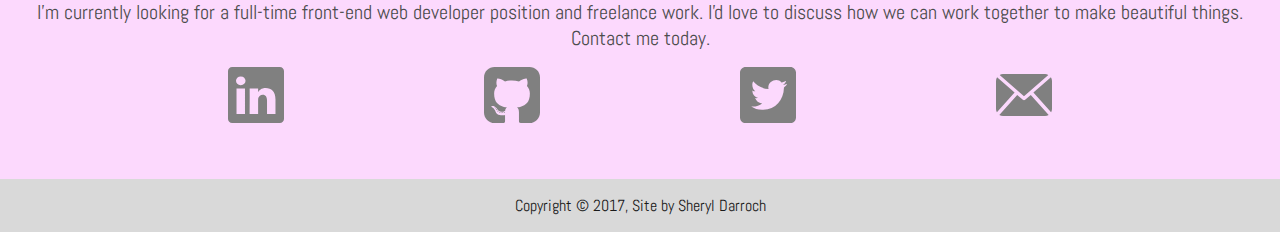
==== commit 77e0683f: "remove api project and fine tune css" ====
--- a/index.html
+++ b/index.html
@@ -76,21 +76,21 @@
 					</div>
 				</div>
 		
-				<div class="column">
-					<img src="img/apiproj_sm.png" alt="Screen shot of public API gallery web site">
-					<div class="overlay" data-index="1">
-						<h3>Gallery From Public APIs</h3>
-						<span>HTML5, CSS3, JavaScript and JQuery, AJAX</span>
-						<p>Learn more &#10095;</p>						
-					</div>
-					<div class="overlay2" id="APIOverlay">
-						<span class="overlay-close">&times;</span>
-						<h3 class="overlay-title">Gallery From Public APIs</h3>
-						<p class="overlay-desc">Using JavaScript and JQuery programming and AJAX, created a gallery of information and images using two separate public APIs.</p>
-						<a class="overlay-link" href="https://sheryldarroch.github.io/Public-API-Gallery-Project/" target="_blank">See it in action &#10095;</a>
-						<a class="overlay-link" href="https://github.com/sheryldarroch/Public-API-Gallery-Project" target="_blank">Checkout the code &#10095;</a>
-					</div>					
-				</div>
+				<!-- <div class="column"> -->
+					<!-- <img src="img/apiproj_sm.png" alt="Screen shot of public API gallery web site"> -->
+					<!-- <div class="overlay" data-index="1"> -->
+						<!-- <h3>Gallery From Public APIs</h3> -->
+						<!-- <span>HTML5, CSS3, JavaScript and JQuery, AJAX</span> -->
+						<!-- <p>Learn more &#10095;</p>						 -->
+					<!-- </div> -->
+					<!-- <div class="overlay2" id="APIOverlay"> -->
+						<!-- <span class="overlay-close">&times;</span> -->
+						<!-- <h3 class="overlay-title">Gallery From Public APIs</h3> -->
+						<!-- <p class="overlay-desc">Using JavaScript and JQuery programming and AJAX, created a gallery of information and images using two separate public APIs.</p> -->
+						<!-- <a class="overlay-link" href="https://sheryldarroch.github.io/Public-API-Gallery-Project/" target="_blank">See it in action &#10095;</a> -->
+						<!-- <a class="overlay-link" href="https://github.com/sheryldarroch/Public-API-Gallery-Project" target="_blank">Checkout the code &#10095;</a> -->
+					<!-- </div>					 -->
+				<!-- </div> -->
 		
 				<div class="column">
 					<img src="img/webapp_sm.png" alt="Screen shot of web app dashboard web site">
@@ -227,7 +227,7 @@
 							<g>
 							</g>
 						</svg>
-						<p class="social social-linkedin"><a href="http://linkedin.com/in/sheryl-darroch-18a90447/">linkedin.com/in/sheryl-darroch</a></p>
+						<p class="social social-linkedin"><a href="http://linkedin.com/in/sheryl-darroch-18a90447/" target="_blank">linkedin.com/in/sheryl-darroch</a></p>
 					</li>
 					<li>
 						<svg  class="social-icon" xmlns="http://www.w3.org/2000/svg" xmlns:xlink="http://www.w3.org/1999/xlink" version="1.1" id="Capa_1" x="0px" y="0px" viewBox="0 0 438.536 438.536" style="enable-background:new 0 0 438.536 438.536;" xml:space="preserve">
@@ -274,7 +274,7 @@
 							<g>
 							</g>
 						</svg>
-						<p class="social social-github"><a href="http://github.com/sheryldarroch">github.com/sheryldarroch</a></p>
+						<p class="social social-github"><a href="http://github.com/sheryldarroch" target="_blank">github.com/sheryldarroch</a></p>
 					</li>
 					<li>
 						<svg class="social-icon" xmlns="http://www.w3.org/2000/svg" xmlns:xlink="http://www.w3.org/1999/xlink" version="1.1" id="Capa_2" x="0px" y="0px" viewBox="0 0 510 510" style="enable-background:new 0 0 510 510;" xml:space="preserve">
@@ -314,7 +314,7 @@
 							<g>
 							</g>
 						</svg>
-						<p class="social social-twitter"><a href="http://twitter.com/@sheryldarroch">@sheryldarroch</a></p>
+						<p class="social social-twitter"><a href="http://twitter.com/@sheryldarroch" target="_blank">@sheryldarroch</a></p>
 					<li>
 						<svg class="social-icon" xmlns="http://www.w3.org/2000/svg" xmlns:xlink="http://www.w3.org/1999/xlink" version="1.1" id="Capa_3" x="0px" y="0px" viewBox="0 0 485.211 485.211" style="enable-background:new 0 0 485.211 485.211;" xml:space="preserve">
 							<g>
--- a/css/application.css
+++ b/css/application.css
@@ -472,6 +472,9 @@
   display: block;
   text-align: center;
   padding: 0 1rem 1rem; }
+  @media screen and (min-width: 768px) {
+    .sub-heading {
+      font-size: 1.25rem; } }
 
 a {
   text-decoration: none;
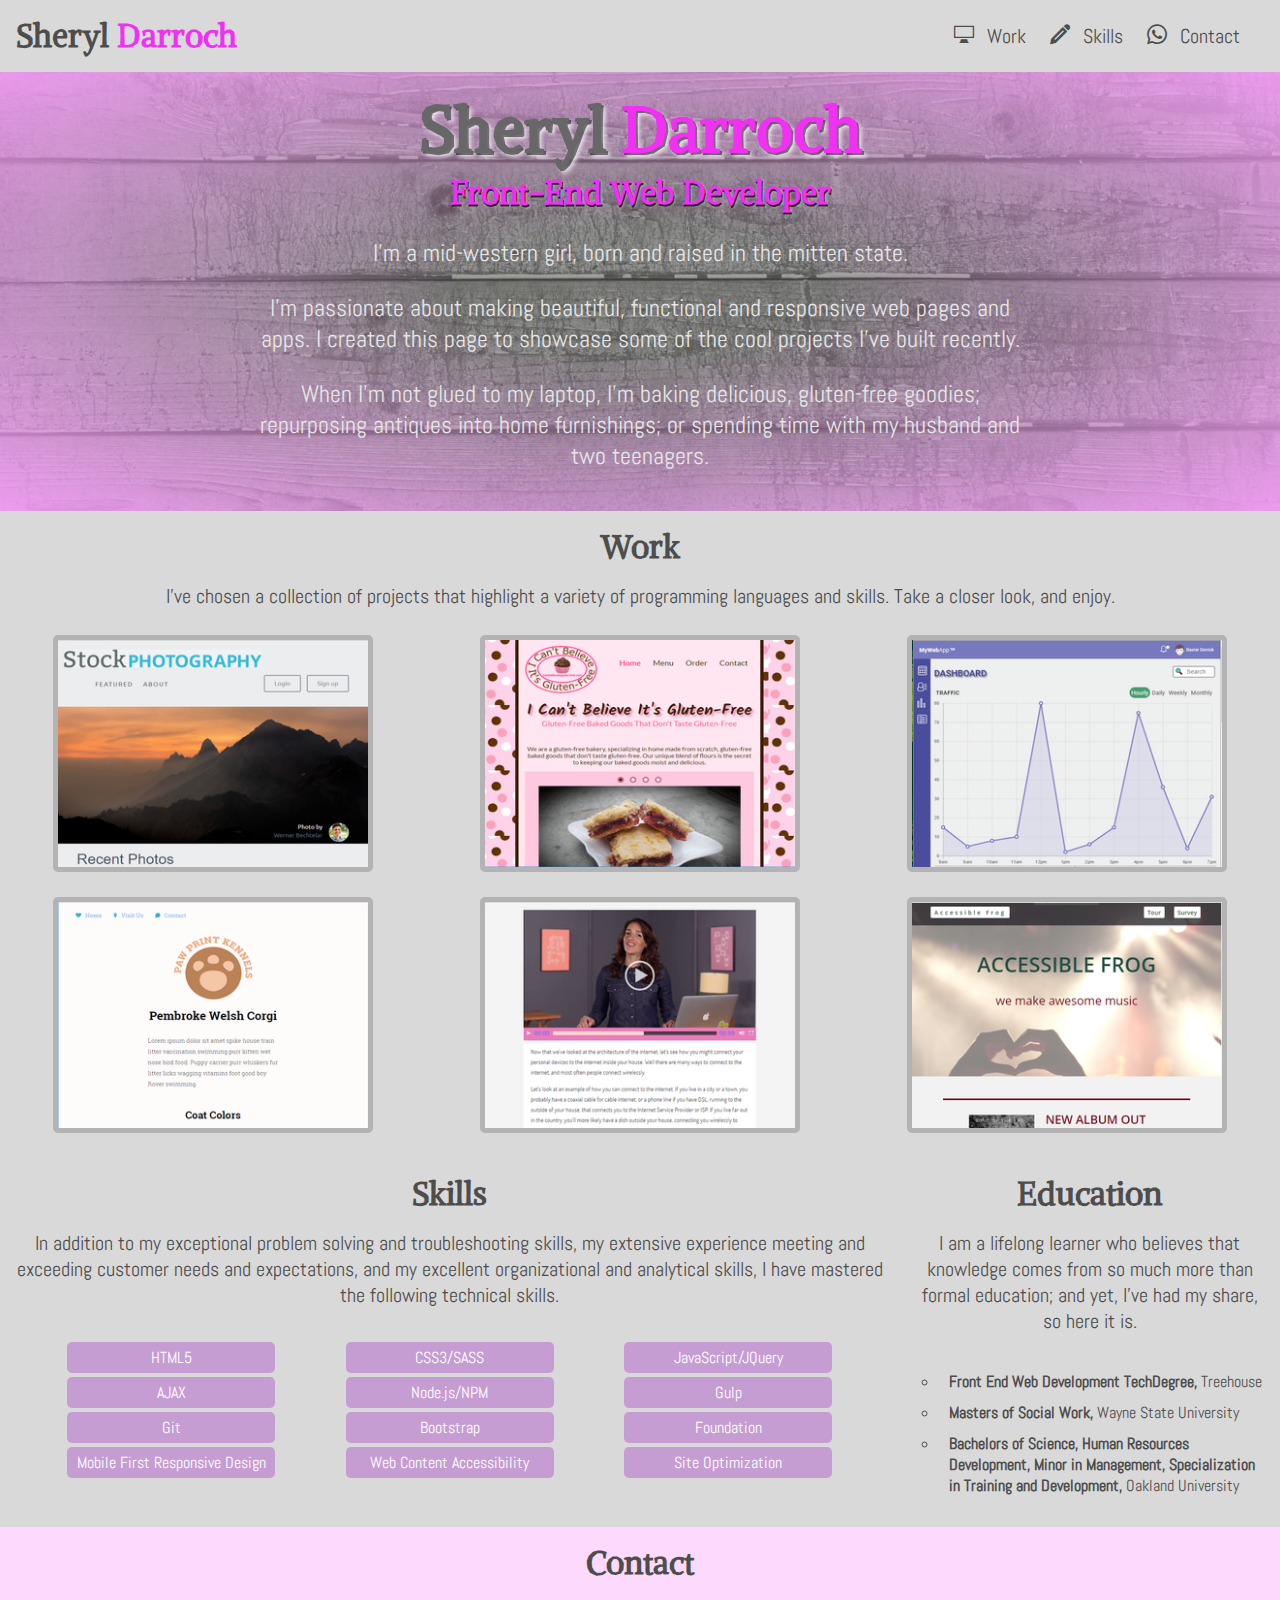
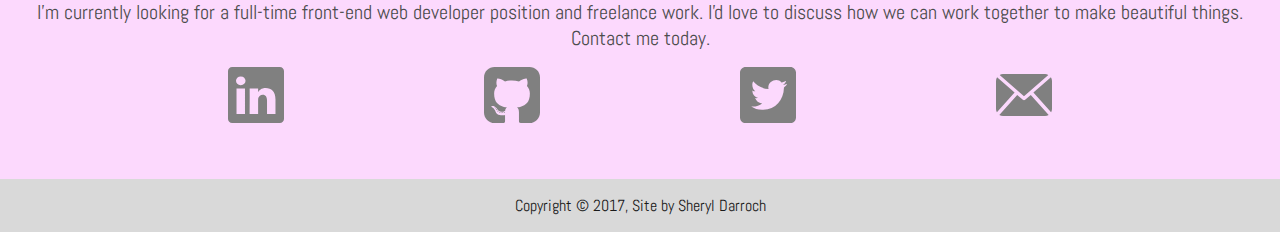
==== commit f2b15d9b: "added bakery site, added envelope svg to click function, and updated navigation transitions to inclu" ====
--- a/index.html
+++ b/index.html
@@ -91,7 +91,23 @@
 						<!-- <a class="overlay-link" href="https://github.com/sheryldarroch/Public-API-Gallery-Project" target="_blank">Checkout the code &#10095;</a> -->
 					<!-- </div>					 -->
 				<!-- </div> -->
-		
+
+				<div class="column">
+					<img src="img/bakery-sm.png" alt="Screen shot of bakery web site">
+					<div class="overlay" data-index="1">
+						<h3>Bakery Redesign</h3>
+						<span>HTML5, CSS3, JavaScript, SVGs</span>
+						<p>Learn more &#10095;</p>
+					</div>
+					<div class="overlay2">
+						<span class="overlay-close">&times;</span>
+						<h3 class="overlay-title">Bakery Redesign</h3>
+						<p class="overlay-desc">Designed and developed a responsive, multipage website for a home-based bakery using HTML, CSS and JavaScript.</p>
+						<a class="overlay-link" href="http://icantbelieveitsgluten-free.com" target="_blank">See it in action &#10095;</a>
+						<a class="overlay-link" href="https://github.com/sheryldarroch/Bakery-Redesign" target="_blank">Checkout the code &#10095;</a>
+					</div>
+				</div>
+				
 				<div class="column">
 					<img src="img/webapp_sm.png" alt="Screen shot of web app dashboard web site">
 					<div class="overlay" data-index="2">
@@ -315,8 +331,8 @@
 							</g>
 						</svg>
 						<p class="social social-twitter"><a href="http://twitter.com/@sheryldarroch" target="_blank">@sheryldarroch</a></p>
-					<li>
-						<svg class="social-icon" xmlns="http://www.w3.org/2000/svg" xmlns:xlink="http://www.w3.org/1999/xlink" version="1.1" id="Capa_3" x="0px" y="0px" viewBox="0 0 485.211 485.211" style="enable-background:new 0 0 485.211 485.211;" xml:space="preserve">
+					<li id="social-email">
+						<svg class="social-icon social-icon-email" xmlns="http://www.w3.org/2000/svg" xmlns:xlink="http://www.w3.org/1999/xlink" version="1.1" id="Capa_3" x="0px" y="0px" viewBox="0 0 485.211 485.211" style="enable-background:new 0 0 485.211 485.211;" xml:space="preserve">
 							<g>
 								<path d="M485.211,363.906c0,10.637-2.992,20.498-7.785,29.174L324.225,221.67l151.54-132.584   c5.895,9.355,9.446,20.344,9.446,32.219V363.906z M242.606,252.793l210.863-184.5c-8.653-4.737-18.397-7.642-28.908-7.642H60.651   c-10.524,0-20.271,2.905-28.889,7.642L242.606,252.793z M301.393,241.631l-48.809,42.734c-2.855,2.487-6.41,3.729-9.978,3.729   c-3.57,0-7.125-1.242-9.98-3.729l-48.82-42.736L28.667,415.23c9.299,5.834,20.197,9.329,31.983,9.329h363.911   c11.784,0,22.687-3.495,31.983-9.329L301.393,241.631z M9.448,89.085C3.554,98.44,0,109.429,0,121.305v242.602   c0,10.637,2.978,20.498,7.789,29.174l153.183-171.44L9.448,89.085z" fill="#808080"/>
 							</g>
@@ -351,7 +367,7 @@
 							<g>
 							</g>
 						</svg>
-						<p id ="social-email" class="social social-email">Send me an email!</p>
+						<p class="social social-email">Send me an email!</p>
 					</li>
 				</ul>
 		</div>
--- a/css/application.css
+++ b/css/application.css
@@ -559,6 +559,8 @@
       padding: 0.5rem;
       margin-right: 1rem; }
 
+.nav-drop li:hover span,
+.nav-menu li:hover span,
 .nav-drop li:hover a,
 .nav-menu li:hover a {
   color: #fff;
@@ -828,6 +830,7 @@
   opacity: 0;
   transition: all 0.7s cubic-bezier(0.68, -0.25, 0.265, 1.25); }
 
+.social-icon-email,
 .social-email {
   cursor: pointer; }
 
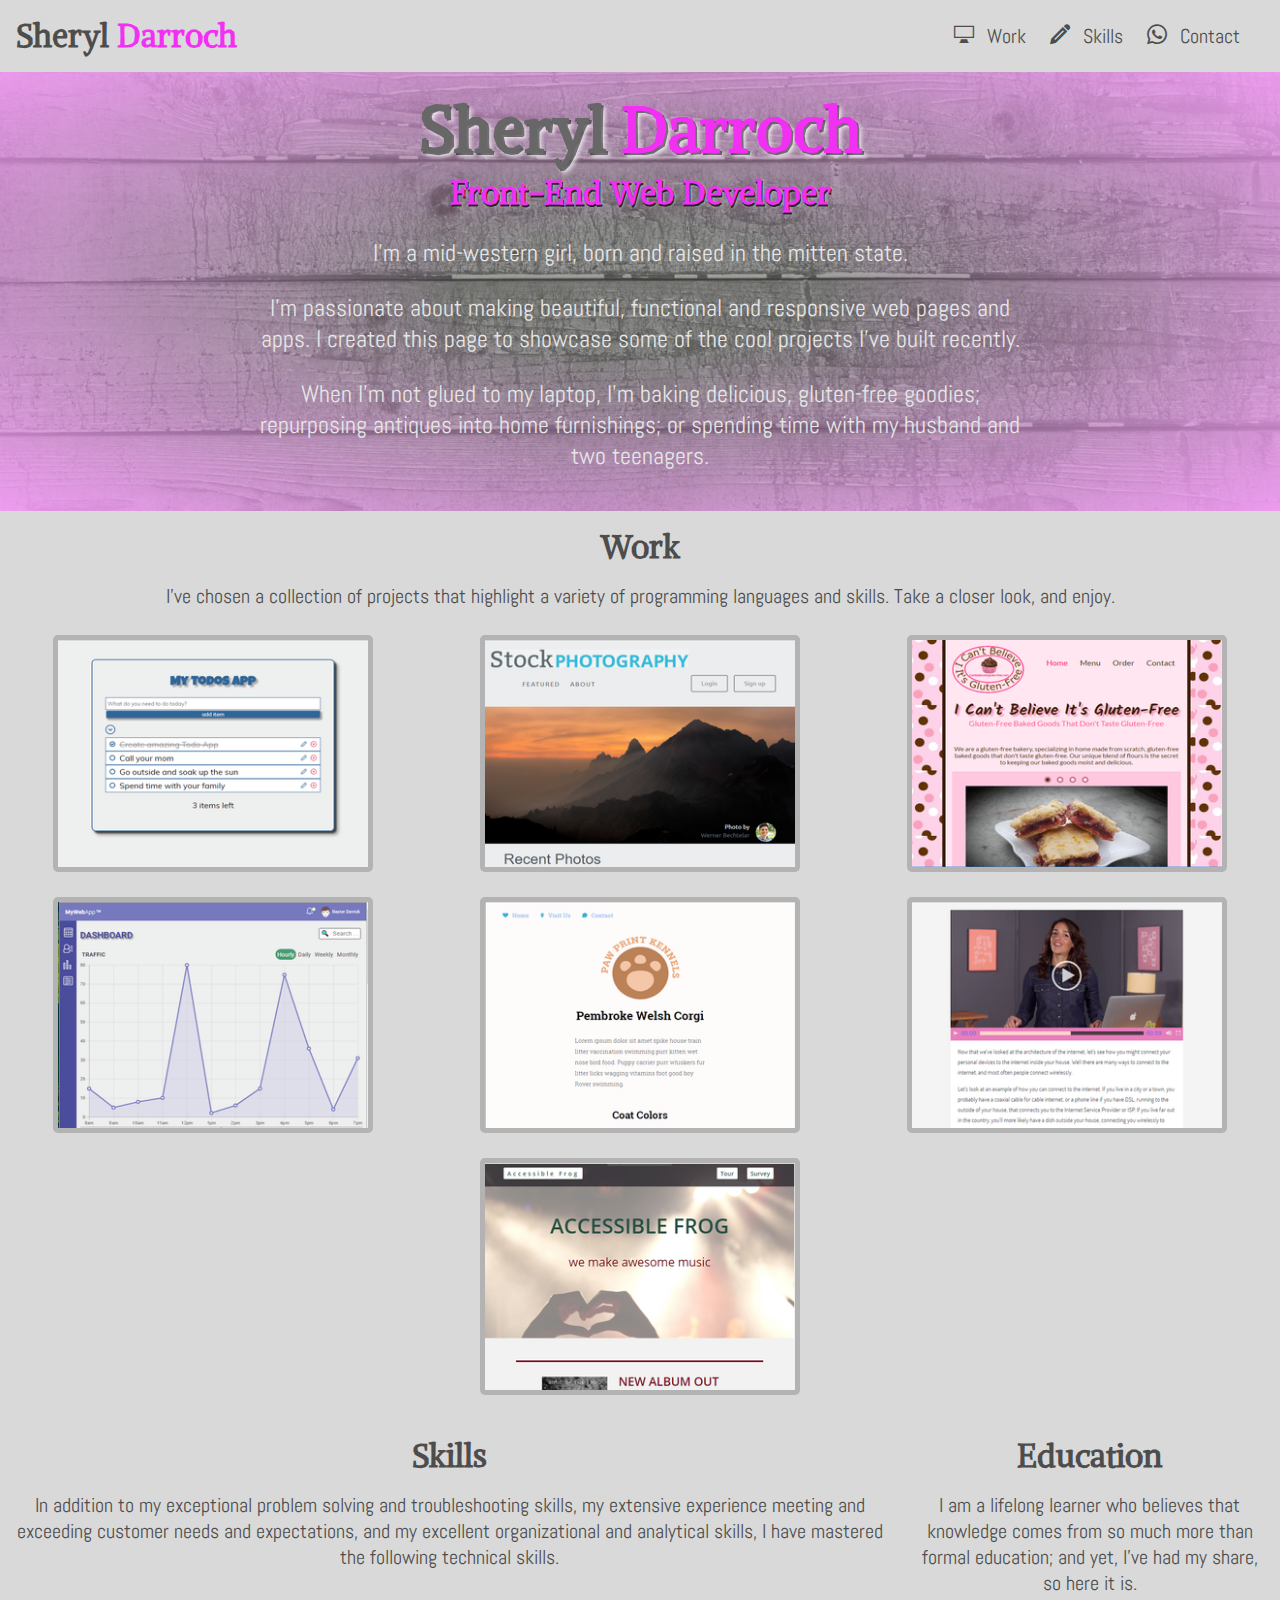
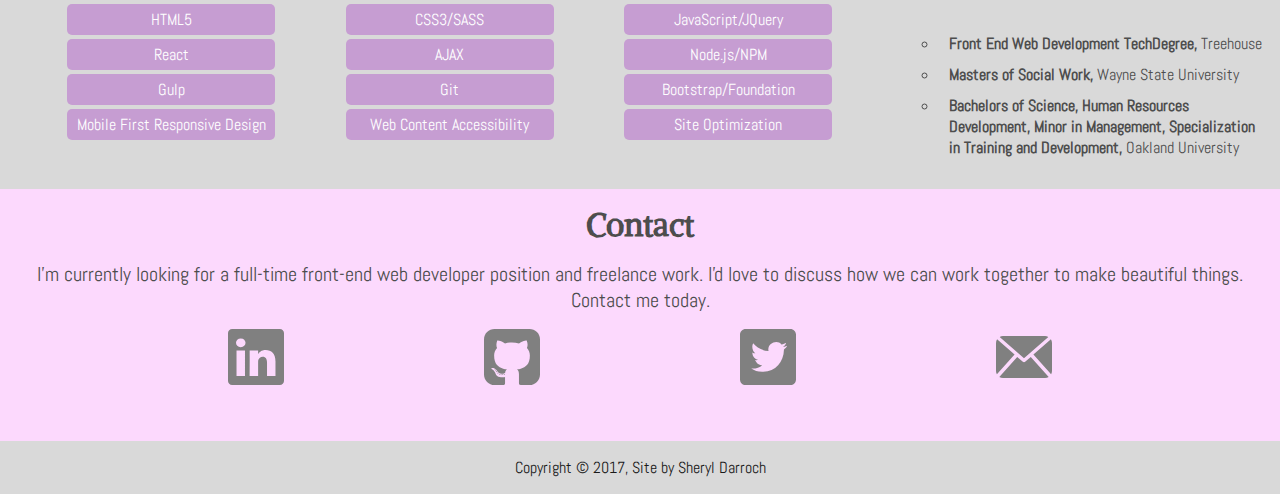
==== commit 087ca3f8: "added TodoList App" ====
--- a/index.html
+++ b/index.html
@@ -61,8 +61,24 @@
 			<span class="sub-heading">I've chosen a collection of projects that highlight a variety of programming languages and skills. Take a closer look, and enjoy.</span>
 			<div class="gallery-grid flex">
 				<div class="column">
+					<img src="img/todoapp_sm.png" alt="Screen shot of todo list app web site">
+					<div class="overlay" data-index="0">
+						<h3>Todo List App</h3>
+						<span>JavaScript, HTML5, CSS3</span>
+						<p>Learn more &#10095;</p>
+					</div>
+					<div class="overlay2">
+						<span class="overlay-close">&times;</span>
+						<h3 class="overlay-title">Todo List App</h3>
+						<p class="overlay-desc">Interactive Todo List App hand-coded with Javascript, HTML5, and CSS3.</p>
+						<a class="overlay-link" href="https://sheryldarroch.github.io/ToDoListApp/" target="_blank">See it in action &#10095;</a>
+						<a class="overlay-link" href="https://github.com/sheryldarroch/ToDoListApp" target="_blank">Checkout the code &#10095;</a>
+					</div>
+				</div>			
+			
+				<div class="column">
 					<img src="img/siteopt_sm.png" alt="Screen shot of site optimization web site">
-					<div class="overlay" data-index="0">
+					<div class="overlay" data-index="1">
 						<h3>Site Optimization</h3>
 						<span>HTML5, CSS3, JavaScript, JQuery, SASS, Node.js, GULP, Sprite Images, SVGs</span>
 						<p>Learn more &#10095;</p>
@@ -94,7 +110,7 @@
 
 				<div class="column">
 					<img src="img/bakery-sm.png" alt="Screen shot of bakery web site">
-					<div class="overlay" data-index="1">
+					<div class="overlay" data-index="2">
 						<h3>Bakery Redesign</h3>
 						<span>HTML5, CSS3, JavaScript, SVGs</span>
 						<p>Learn more &#10095;</p>
@@ -110,7 +126,7 @@
 				
 				<div class="column">
 					<img src="img/webapp_sm.png" alt="Screen shot of web app dashboard web site">
-					<div class="overlay" data-index="2">
+					<div class="overlay" data-index="3">
 						<h3>Web App Dashboard</h3>
 						<span>HTML5, CSS3, JavaScript, JQuery, SVGs, HTML Forms, LocalStorage</span>
 						<p>Learn more &#10095;</p>							
@@ -126,7 +142,7 @@
 		
 				<div class="column">
 					<img src="img/svgsite_sm.png" alt="Screen shot of SVG graphics web site">
-					<div class="overlay" data-index="3">
+					<div class="overlay" data-index="4">
 						<h3>SVG Graphics</h3>
 						<span>HTML5, CSS3, SVGs</span>
 						<p>Learn more &#10095;</p>							
@@ -142,7 +158,7 @@
 
 				<div class="column">
 					<img src="img/intvid_sm.png" alt="Screen shot of interactive video player web site">
-					<div class="overlay" data-index="4">
+					<div class="overlay" data-index="5">
 						<h3>Interactive Video Player</h3>
 						<span>HTML5, CSS3, JavaScript, HTML5 Video Player</span>
 						<p>Learn more &#10095;</p>						
@@ -158,7 +174,7 @@
 			
 				<div class="column">
 					<img src="img/access_sm.png" alt="Screen shot of accessiblity refactor web site">
-					<div class="overlay" data-index="5">
+					<div class="overlay" data-index="6">
 						<h3>Accessibility Refactor</h3>
 						<span>HTML5, CSS3, Web Content Accessibility Guidelines (WCAG) 2.0</span>
 						<p>Learn more &#10095;</p>						
@@ -182,12 +198,12 @@
 					<li>HTML5</li>
 					<li>CSS3/SASS</li>
 					<li>JavaScript/JQuery</li>
+					<li>React</li>
 					<li>AJAX</li>
 					<li>Node.js/NPM</li>
 					<li>Gulp</li>
 					<li>Git</li>
-					<li>Bootstrap</li>
-					<li>Foundation</li>
+					<li>Bootstrap/Foundation</li>
 					<li>Mobile First Responsive Design</li>
 					<li>Web Content Accessibility</li>
 					<li>Site Optimization</li>
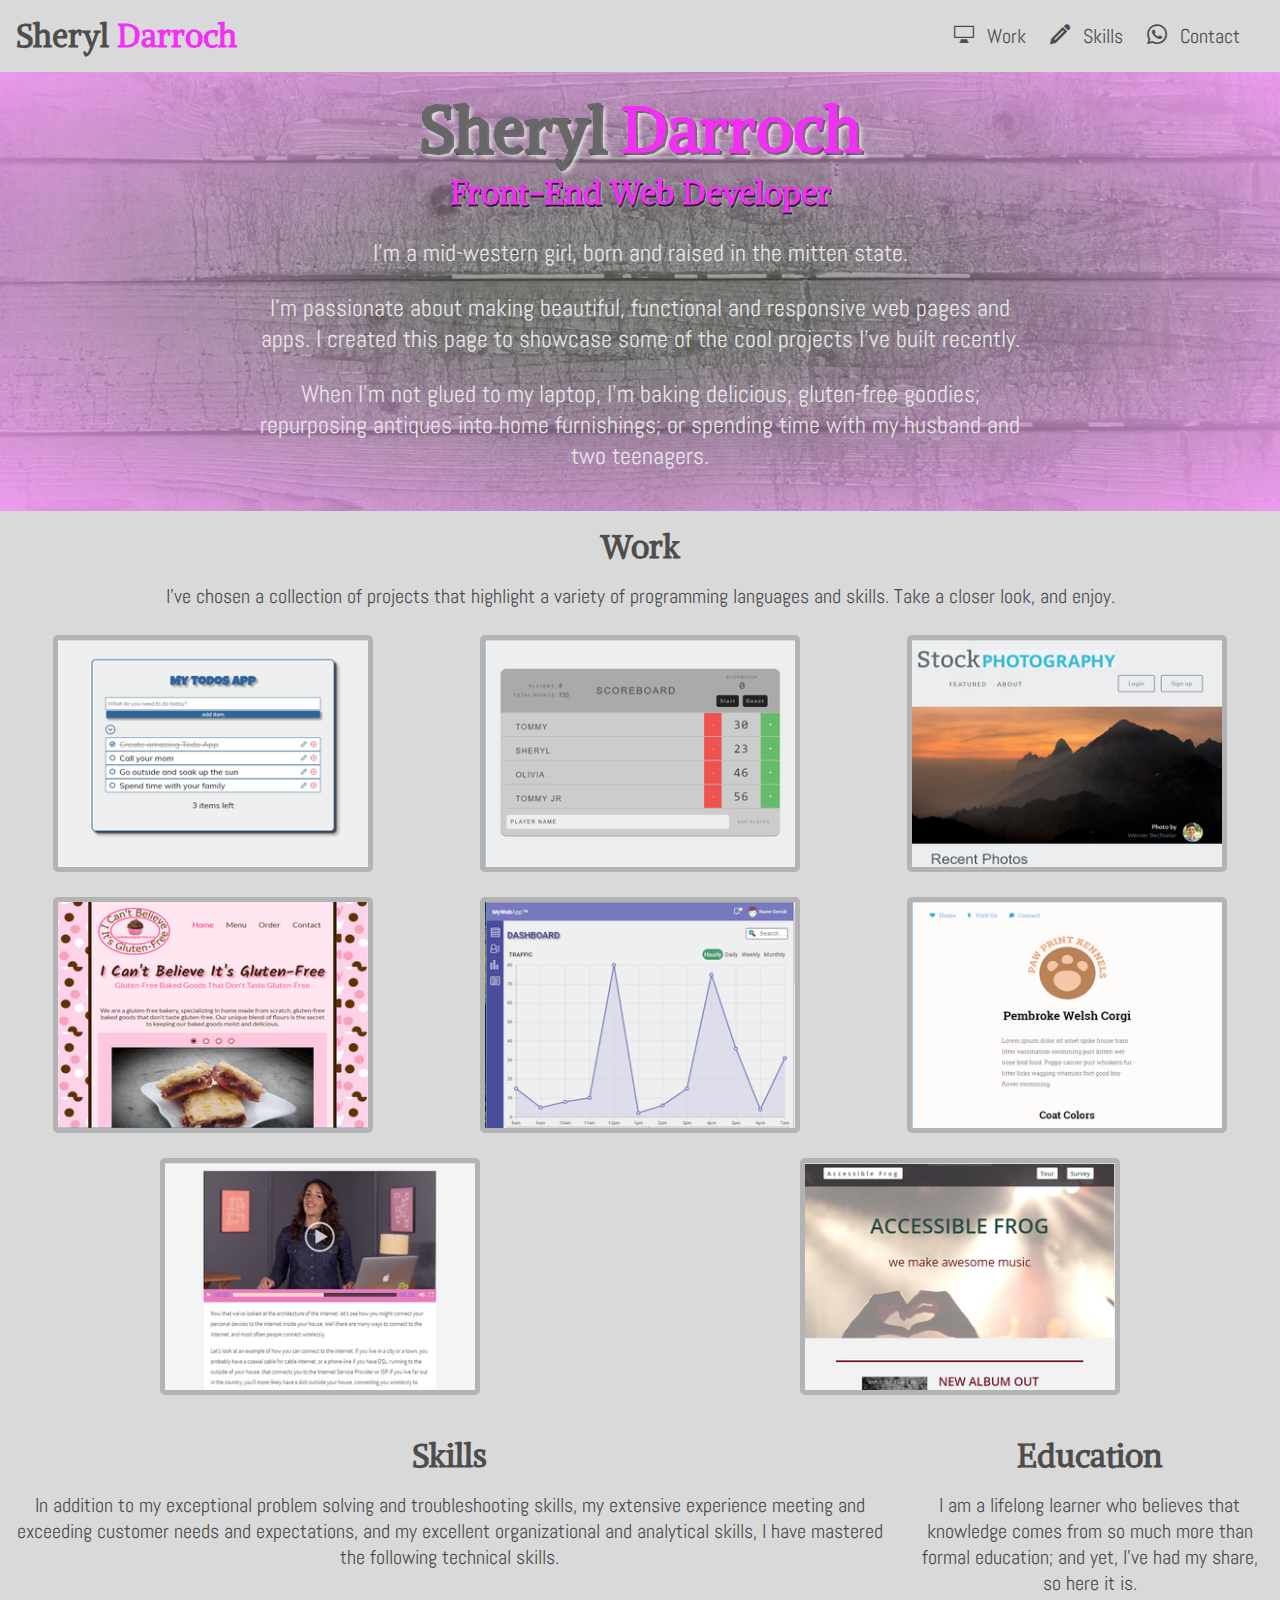
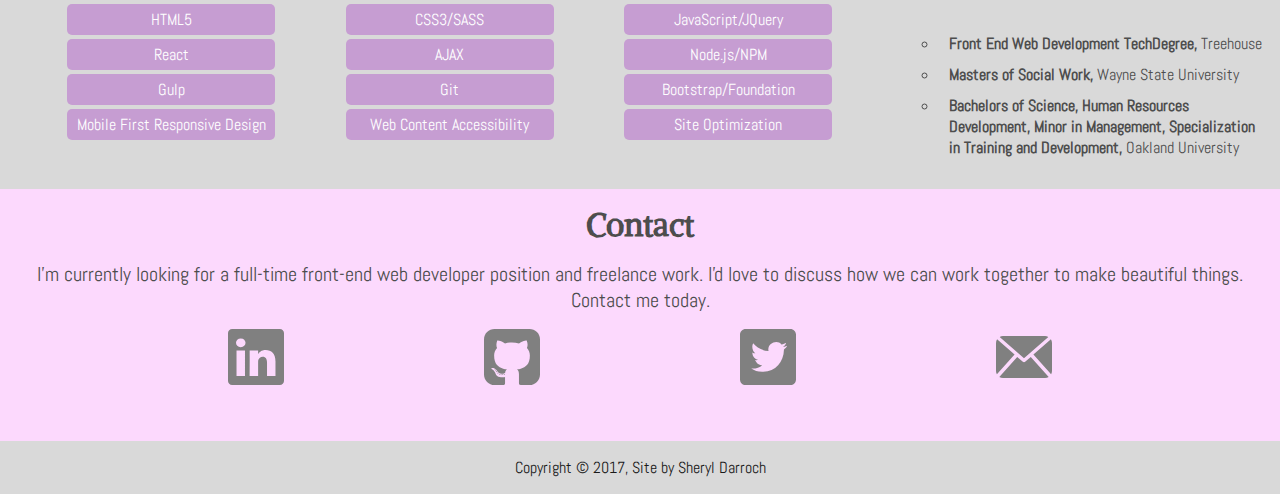
==== commit 3f8db0f6: "add scoreboard app" ====
--- a/index.html
+++ b/index.html
@@ -75,10 +75,26 @@
 						<a class="overlay-link" href="https://github.com/sheryldarroch/ToDoListApp" target="_blank">Checkout the code &#10095;</a>
 					</div>
 				</div>			
-			
+
+				<div class="column">
+					<img src="img/scoreboardapp_sm.png" alt="Screen shot of scoreboard app web site">
+					<div class="overlay" data-index="1">
+						<h3>Scoreboard App</h3>
+						<span>React.js, Redux, JavaScript, HTML5, CSS3</span>
+						<p>Learn more &#10095;</p>
+					</div>
+					<div class="overlay2">
+						<span class="overlay-close">&times;</span>
+						<h3 class="overlay-title">Scoreboard App</h3>
+						<p class="overlay-desc">Interactive Scoreboard App created with React.js and Redux.</p>
+						<a class="overlay-link" href="https://sheryldarroch.github.io/ReactReduxScoreboardApp/" target="_blank">See it in action &#10095;</a>
+						<a class="overlay-link" href="https://github.com/sheryldarroch/ReactReduxScoreboardApp" target="_blank">Checkout the code &#10095;</a>
+					</div>
+				</div>	
+				
 				<div class="column">
 					<img src="img/siteopt_sm.png" alt="Screen shot of site optimization web site">
-					<div class="overlay" data-index="1">
+					<div class="overlay" data-index="2">
 						<h3>Site Optimization</h3>
 						<span>HTML5, CSS3, JavaScript, JQuery, SASS, Node.js, GULP, Sprite Images, SVGs</span>
 						<p>Learn more &#10095;</p>
@@ -110,7 +126,7 @@
 
 				<div class="column">
 					<img src="img/bakery-sm.png" alt="Screen shot of bakery web site">
-					<div class="overlay" data-index="2">
+					<div class="overlay" data-index="3">
 						<h3>Bakery Redesign</h3>
 						<span>HTML5, CSS3, JavaScript, SVGs</span>
 						<p>Learn more &#10095;</p>
@@ -126,7 +142,7 @@
 				
 				<div class="column">
 					<img src="img/webapp_sm.png" alt="Screen shot of web app dashboard web site">
-					<div class="overlay" data-index="3">
+					<div class="overlay" data-index="4">
 						<h3>Web App Dashboard</h3>
 						<span>HTML5, CSS3, JavaScript, JQuery, SVGs, HTML Forms, LocalStorage</span>
 						<p>Learn more &#10095;</p>							
@@ -142,7 +158,7 @@
 		
 				<div class="column">
 					<img src="img/svgsite_sm.png" alt="Screen shot of SVG graphics web site">
-					<div class="overlay" data-index="4">
+					<div class="overlay" data-index="5">
 						<h3>SVG Graphics</h3>
 						<span>HTML5, CSS3, SVGs</span>
 						<p>Learn more &#10095;</p>							
@@ -158,7 +174,7 @@
 
 				<div class="column">
 					<img src="img/intvid_sm.png" alt="Screen shot of interactive video player web site">
-					<div class="overlay" data-index="5">
+					<div class="overlay" data-index="6">
 						<h3>Interactive Video Player</h3>
 						<span>HTML5, CSS3, JavaScript, HTML5 Video Player</span>
 						<p>Learn more &#10095;</p>						
